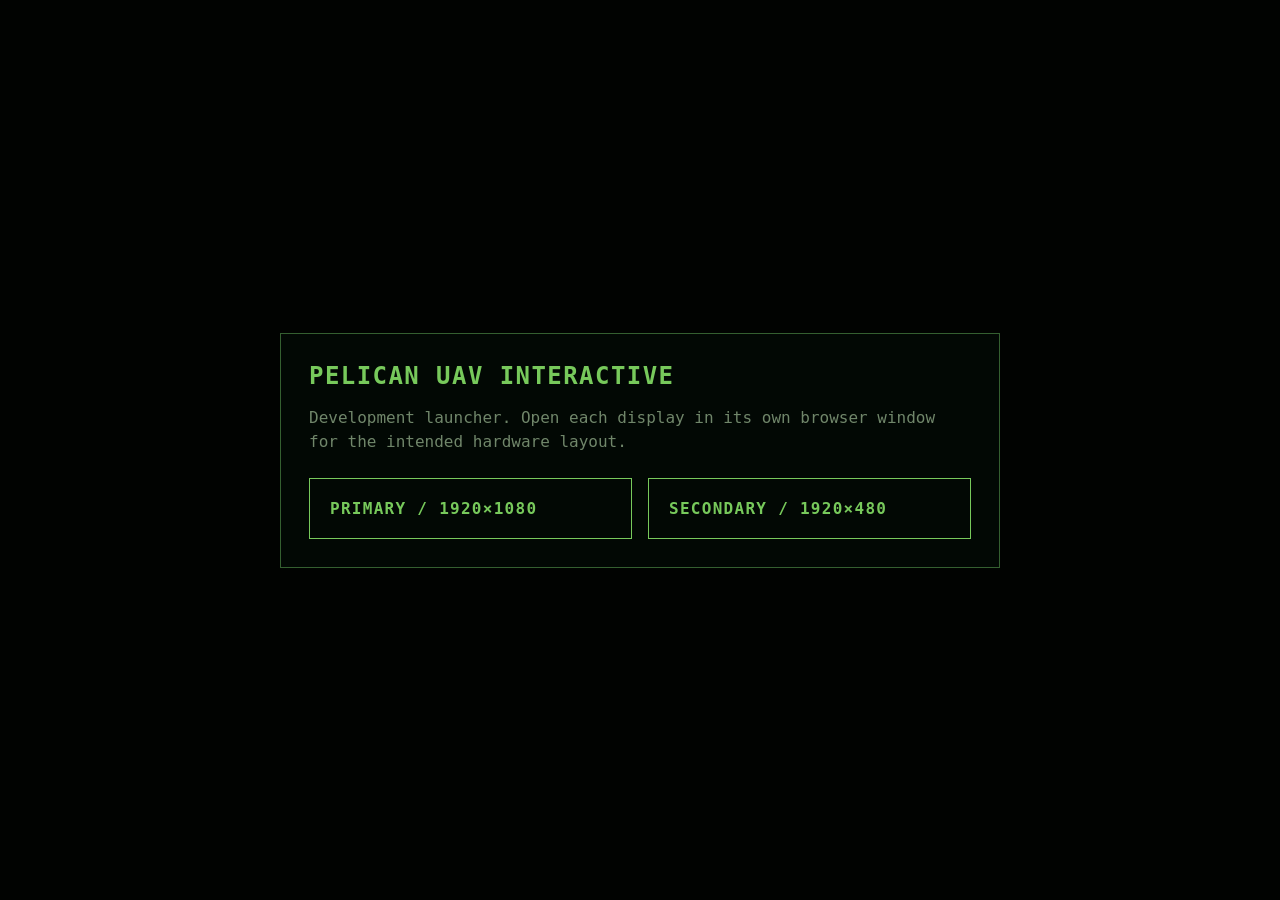
==== index.html @ f1db0df1 "Bootstrap interactive two-screen baseline" ====
<!doctype html>
<html lang="en">
<head>
  <meta charset="utf-8">
  <meta name="viewport" content="width=device-width, initial-scale=1">
  <title>Pelican UAV Interactive</title>
  <style>
    :root{color-scheme:dark;font-family:ui-monospace,SFMono-Regular,Menlo,Monaco,Consolas,monospace}
    *{box-sizing:border-box}body{margin:0;min-height:100vh;display:grid;place-items:center;background:#010301;color:#b3caaa}
    main{width:min(720px,calc(100% - 40px));border:1px solid #345f30;padding:28px;background:#020804}
    h1{margin:0 0 8px;color:#77c95b;font-size:24px;letter-spacing:.06em}p{color:#70866a;line-height:1.5}
    nav{display:grid;grid-template-columns:1fr 1fr;gap:16px;margin-top:24px}a{display:block;border:1px solid #77c95b;padding:20px;color:#77c95b;text-decoration:none;font-weight:700;letter-spacing:.08em}a:hover{background:#77c95b;color:#010301}
  </style>
</head>
<body>
  <main>
    <h1>PELICAN UAV INTERACTIVE</h1>
    <p>Development launcher. Open each display in its own browser window for the intended hardware layout.</p>
    <nav>
      <a href="primary/index.html" target="_blank">PRIMARY / 1920×1080</a>
      <a href="secondary/index.html" target="_blank">SECONDARY / 1920×480</a>
    </nav>
  </main>
</body>
</html>
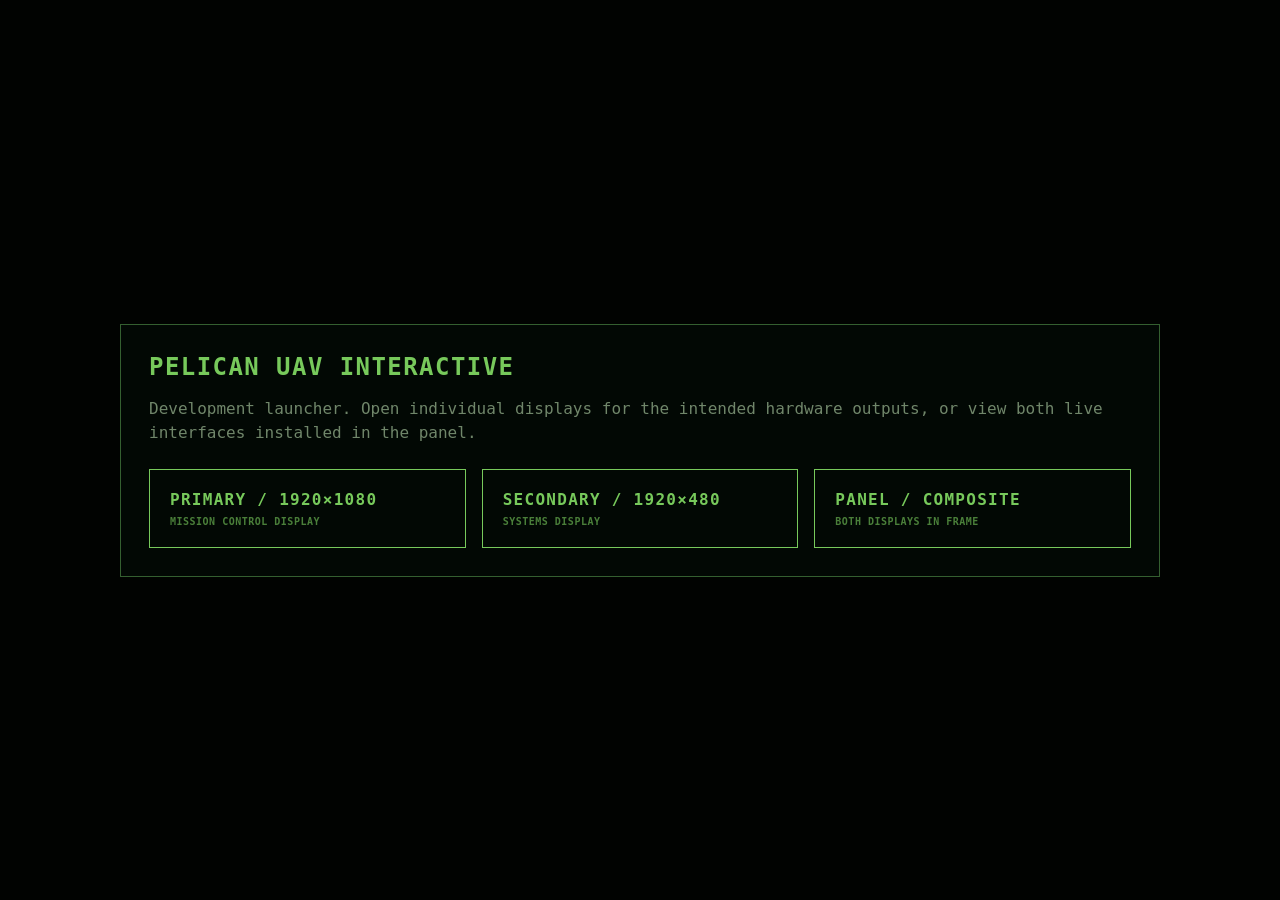
==== commit c461b2cb: "Add composite panel option to launcher" ====
--- a/index.html
+++ b/index.html
@@ -6,19 +6,26 @@
   <title>Pelican UAV Interactive</title>
   <style>
     :root{color-scheme:dark;font-family:ui-monospace,SFMono-Regular,Menlo,Monaco,Consolas,monospace}
-    *{box-sizing:border-box}body{margin:0;min-height:100vh;display:grid;place-items:center;background:#010301;color:#b3caaa}
-    main{width:min(720px,calc(100% - 40px));border:1px solid #345f30;padding:28px;background:#020804}
-    h1{margin:0 0 8px;color:#77c95b;font-size:24px;letter-spacing:.06em}p{color:#70866a;line-height:1.5}
-    nav{display:grid;grid-template-columns:1fr 1fr;gap:16px;margin-top:24px}a{display:block;border:1px solid #77c95b;padding:20px;color:#77c95b;text-decoration:none;font-weight:700;letter-spacing:.08em}a:hover{background:#77c95b;color:#010301}
+    *{box-sizing:border-box}
+    body{margin:0;min-height:100vh;display:grid;place-items:center;background:#010301;color:#b3caaa}
+    main{width:min(1040px,calc(100% - 40px));border:1px solid #345f30;padding:28px;background:#020804}
+    h1{margin:0 0 8px;color:#77c95b;font-size:24px;letter-spacing:.06em}
+    p{color:#70866a;line-height:1.5}
+    nav{display:grid;grid-template-columns:repeat(3,1fr);gap:16px;margin-top:24px}
+    a{display:block;border:1px solid #77c95b;padding:20px;color:#77c95b;text-decoration:none;font-weight:700;letter-spacing:.08em;min-height:76px}
+    a:hover{background:#77c95b;color:#010301}
+    a small{display:block;margin-top:7px;color:inherit;opacity:.62;font-size:10px;letter-spacing:.05em}
+    @media(max-width:760px){nav{grid-template-columns:1fr}}
   </style>
 </head>
 <body>
   <main>
     <h1>PELICAN UAV INTERACTIVE</h1>
-    <p>Development launcher. Open each display in its own browser window for the intended hardware layout.</p>
+    <p>Development launcher. Open individual displays for the intended hardware outputs, or view both live interfaces installed in the panel.</p>
     <nav>
-      <a href="primary/index.html" target="_blank">PRIMARY / 1920×1080</a>
-      <a href="secondary/index.html" target="_blank">SECONDARY / 1920×480</a>
+      <a href="primary/index.html" target="_blank">PRIMARY / 1920×1080<small>MISSION CONTROL DISPLAY</small></a>
+      <a href="secondary/index.html" target="_blank">SECONDARY / 1920×480<small>SYSTEMS DISPLAY</small></a>
+      <a href="panel/index.html" target="_blank">PANEL / COMPOSITE<small>BOTH DISPLAYS IN FRAME</small></a>
     </nav>
   </main>
 </body>
